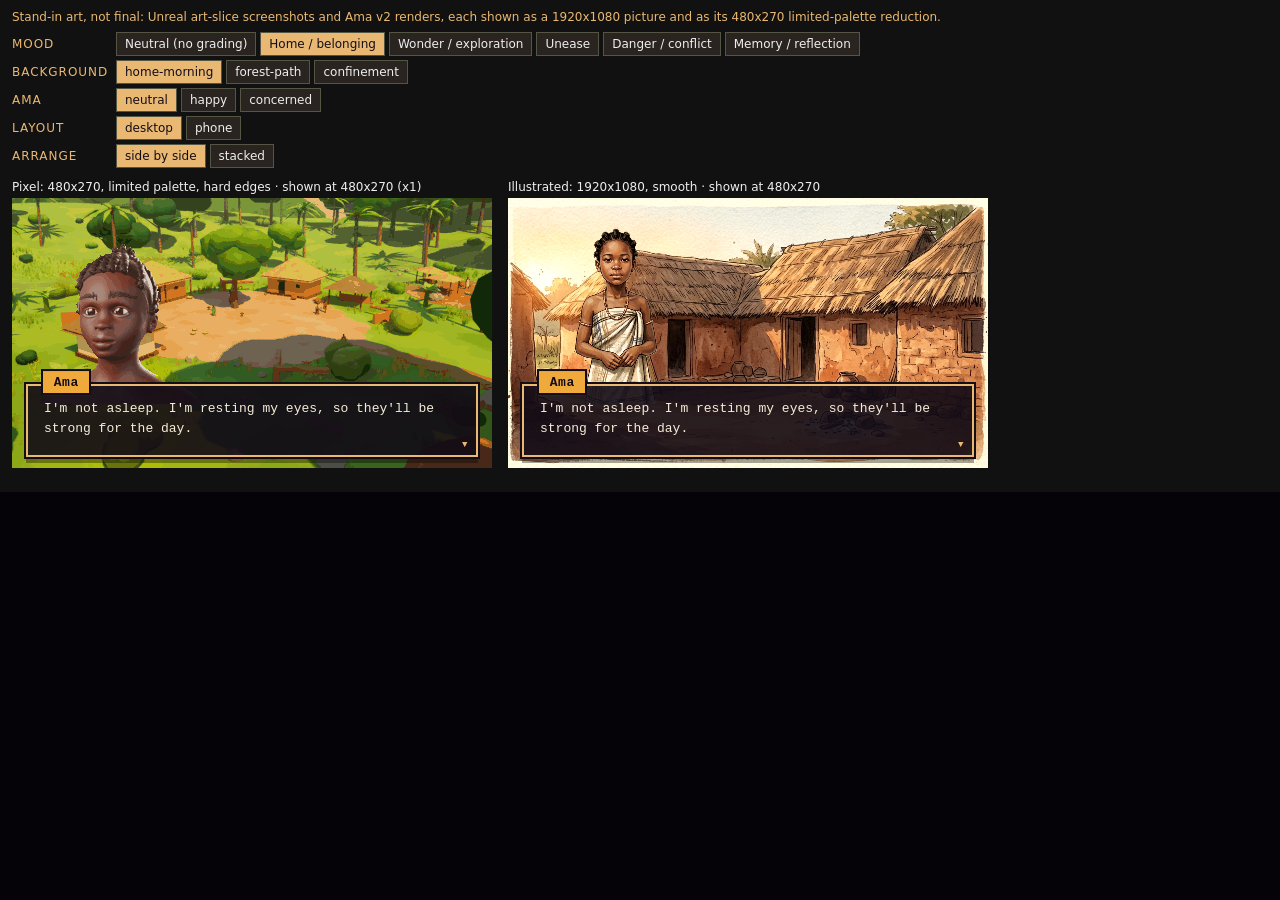
==== art-compare.html @ 06211ef2 "Preview build: chapters 1-5 with the illustrated art and paper interface Co-Authored-By: Claude Opus" ====
<!doctype html>
<html lang="en">
  <head>
    <meta charset="UTF-8" />
    <meta name="viewport" content="width=device-width, initial-scale=1.0" />
    <title>Humanity Explorer — Pixel versus illustrated</title>
    <script type="module" crossorigin src="./assets/artcompare-Dstd7EVN.js"></script>
    <link rel="modulepreload" crossorigin href="./assets/placeholders--wgHVJlW.js">
    <link rel="modulepreload" crossorigin href="./assets/mood-BhbZNVRS.js">
    <link rel="modulepreload" crossorigin href="./assets/DialogueBox-TfKI4Iy1.js">
    <link rel="stylesheet" crossorigin href="./assets/mood-D3hYzlsK.css">
  </head>
  <body class="art-compare">
    <header id="controls"></header>
    <main id="views"></main>
  </body>
</html>
---- assets/mood-D3hYzlsK.css ----
:root{--u: 2px;--gold: #e9b872;--ink: #f6ecd9;--night: #140d18;--panel: rgba(18, 12, 22, .9);--border: max(2px, var(--u));--font: ui-monospace, "SF Mono", Menlo, Consolas, "Liberation Mono", monospace}html,body{margin:0;height:100%;background:#050308;overflow:hidden}body{display:flex;align-items:center;justify-content:center}#game{position:relative;overflow:hidden;background:#000;color:var(--ink);font-family:var(--font);font-size:clamp(13px,calc(var(--u) * 8),30px);user-select:none;-webkit-user-select:none;touch-action:manipulation;-webkit-tap-highlight-color:transparent}#game[data-layout=portrait]{font-size:16px;background:#0b0810}#stage{position:absolute;top:0;left:0;image-rendering:crisp-edges;image-rendering:pixelated}#fade{position:absolute;top:0;right:0;bottom:0;left:0;background:#000;opacity:0;pointer-events:none;transition:opacity 0ms linear}#ui,.vn{position:absolute;top:0;right:0;bottom:0;left:0}[hidden]{display:none!important}.dialogue{position:absolute;left:3%;right:3%;bottom:4%;min-height:27%;box-sizing:border-box;padding:1em 1.2em 1.2em;background:var(--panel);border:var(--border) solid var(--gold);box-shadow:0 0 0 var(--border) var(--night),0 calc(var(--border) * 3) 0 #00000059;line-height:1.5;cursor:pointer}[data-layout=portrait] .dialogue{top:calc(var(--u) * 270 + 18px);left:10px;right:10px;bottom:10px;min-height:0;overflow-y:auto}[data-layout=portrait] .nameplate{position:static;display:inline-block;transform:none;margin-bottom:.5em}.dialogue .text{margin:0;white-space:pre-wrap}.dialogue .rest{visibility:hidden}.dialogue.narration .text{font-style:italic;color:#e3d5bd}.dialogue.thought .text{font-style:italic;color:#c9d2e6}.dialogue.thought .nameplate{opacity:.75}.nameplate{position:absolute;top:0;left:1em;transform:translateY(-65%);padding:.1em .8em;background:var(--name, var(--gold));color:var(--night);font-weight:700;letter-spacing:.04em;border:var(--border) solid var(--night)}.more{position:absolute;right:.9em;bottom:.35em;font-size:.7em;color:var(--gold);animation:bob .9s steps(2) infinite}@keyframes bob{50%{transform:translateY(.25em)}}.btn{font:inherit;color:var(--ink);background:var(--panel);border:var(--border) solid var(--gold);box-shadow:0 0 0 var(--border) var(--night);padding:.55em 1em;cursor:pointer;text-align:center;line-height:1.3}.btn:hover:not(:disabled),.btn:focus-visible{background:var(--gold);color:var(--night);outline:none}.btn:disabled{opacity:.45;cursor:default}.choices{position:absolute;top:0;right:0;bottom:33%;left:0;display:flex;flex-direction:column;align-items:center;justify-content:center;gap:.7em;padding:0 6%;background:#06040a73}[data-layout=portrait] .choices{inset:0 0 auto 0;height:calc(var(--u) * 270);padding:0 10px;gap:8px;font-size:14px}.choice{width:min(100%,36em);position:relative;padding-left:2.2em;padding-right:2.2em}.choice .key{position:absolute;left:.7em;opacity:.55}@media (hover: none){.choice{padding-left:1em;padding-right:1em}.choice .key{display:none}}.hud{position:absolute;top:.5em;right:.5em;font-size:.8em;padding:.25em .7em;opacity:.8}.screen{position:absolute;top:0;right:0;bottom:0;left:0;box-sizing:border-box;display:flex;flex-direction:column;align-items:center;justify-content:center;gap:.5em;padding:1em;text-align:center;overflow-y:auto;background:linear-gradient(#08050c59,#08050ccc)}.screen.panel,.screen.pause{background:#08050ce0}.screen.end{background:#000}.screen h1{margin:0;font-size:2.3em;font-weight:700;letter-spacing:.1em;color:var(--gold);text-shadow:calc(var(--border) * 1.5) calc(var(--border) * 1.5) 0 var(--night)}.screen.panel h1,.screen.pause h1{font-size:1.5em}.kicker,.sub{letter-spacing:.28em;text-transform:uppercase;font-size:.8em;color:#d8c7a8}.menu-list{display:flex;flex-direction:column;gap:.6em;margin-top:1.1em;width:min(100%,17em)}.screen.panel .menu-list{width:min(100%,30em)}.end-lines{margin-top:1.2em;color:#d8c7a8;line-height:1.7}.end-lines p{margin:0}.log{width:min(100%,36em);max-height:58%;overflow-y:auto;text-align:left;line-height:1.45;padding:0 .6em;box-sizing:border-box}.log p{margin:.55em 0}.log .who{color:var(--gold);font-weight:700}.log .narr{font-style:italic;color:#d8c7a8}.settings{display:flex;flex-direction:column;gap:.6em;margin-top:1em;width:min(100%,22em)}.settings .row{display:flex;align-items:center;justify-content:space-between;gap:1em}.settings .btn{min-width:7em;padding:.3em .8em}.settings input[type=range]{width:55%;accent-color:var(--gold)}@media (prefers-reduced-motion: reduce){.more{animation:none}}.hud-map{right:5.2em}.mapscreen{justify-content:flex-start;gap:.4em;padding:.7em 1em}.mapscreen h1{font-size:1.2em}.map-board{position:relative;width:min(100%,44em);flex:1 1 auto;min-height:11em;background:#e6d8b8;border:var(--border) solid #8a7350;box-shadow:inset 0 0 0 calc(var(--border) * 2) #d6c59e}.map-board svg{position:absolute;top:0;right:0;bottom:0;left:0;width:100%;height:100%}.map-board line{stroke:#7a6242;stroke-width:.5;stroke-dasharray:1.5 1.2;vector-effect:non-scaling-stroke}.clue{display:flex;flex-direction:column;gap:.15em;align-items:flex-start;text-align:left;font-size:.62em;line-height:1.25;padding:.4em .6em;color:#2a2016;background:#f4ead2;border:var(--border) solid #7a6242;border-left-width:calc(var(--border) * 4);cursor:pointer}.map-board .clue{position:absolute;width:11.5em;transform:translate(-50%,-50%)}.clue-cat{font-size:.8em;font-weight:700;letter-spacing:.12em;text-transform:uppercase}.clue-observed{border-left-color:#3f7d4a}.clue-observed .clue-cat{color:#2f6a3a}.clue-heard{border-left-color:#3b6ea5}.clue-heard .clue-cat{color:#2c5a8c}.clue-inferred{border-left-color:#b9791f}.clue-inferred .clue-cat{color:#96600f}.clue-unknown{border-left-color:#6d5a7a;border-style:dashed}.clue-unknown .clue-cat{color:#5a4868}.clue:hover,.clue:focus-visible{outline:calc(var(--border) * 2) solid var(--gold);outline-offset:var(--border);z-index:2}.clue.selected{background:#fff6c8;outline:calc(var(--border) * 2) solid #2a2016;z-index:2}.clue.fresh{background:#ffe9a8}.map-list{width:min(100%,34em);flex:1 1 auto;min-height:8em;overflow-y:auto;display:flex;flex-direction:column;gap:.35em;text-align:left}.map-list .clue{font-size:.72em}.map-heading{margin:.5em 0 0;font-size:.7em;letter-spacing:.18em;text-transform:uppercase;color:#d8c7a8}.map-info{width:min(100%,44em);box-sizing:border-box;min-height:4.2em;padding:.4em .7em;text-align:left;font-size:.78em;line-height:1.35;border:var(--border) solid #5a4a3c;background:#140e18e6}.map-info strong{color:var(--gold)}.map-info.found strong{color:#ffd76a}.map-info.miss strong{color:#d8c7a8}.map-info p{margin:.2em 0 0}.map-actions{display:flex;flex-wrap:wrap;justify-content:center;gap:.5em;font-size:.8em}.clue{font-family:inherit}.clue-private{border-left-color:#8c3b3b;background:#efe2cf}.clue-private .clue-cat{color:#7a2f2f}.choice-heading{font-size:.85em;letter-spacing:.24em;text-transform:uppercase;color:var(--gold);text-shadow:var(--border) var(--border) 0 var(--night)}.clue-reflection{border-left-color:#6f5aa8;background:#ece6f2}.clue-reflection .clue-cat{color:#57458c}.choices.observer{background:#040308d1;gap:1em}.choices.observer .choice{background:transparent;border-color:transparent;box-shadow:none;font-style:italic;color:#e8e0d0}.choices.observer .choice:hover,.choices.observer .choice:focus-visible{background:transparent;color:var(--gold);border-bottom-color:var(--gold)}.choices.observer .key{display:none}.clue-memory{border-left-color:#a0623a}.clue-memory .clue-cat{color:#8a5230}.clue-inherited{border-left-color:#3f8f8f;background:#e6efec}.clue-inherited .clue-cat{color:#2f7474}.archive-prompt{gap:1em}.archive-lives{list-style:none;margin:0;padding:0;color:#d8c7a8;line-height:1.8}.archive .clue{cursor:default;font-size:.72em}.clue-detail{font-size:.95em;color:#4a3c2c}.archive-note{margin:.2em 0;font-size:.78em;font-style:italic;color:#e8dcc0}.archive-foot{margin:0;font-size:.68em;letter-spacing:.08em;color:#a89a80}.btn.primary{border-color:#ffd76a}.archive-compare{display:grid;grid-template-columns:1fr 1fr;gap:.8em;width:100%;font-size:.74em;color:#e8dcc0}.archive-compare p{margin:0;padding:.6em .8em;border:1px solid rgba(232,220,192,.25);border-radius:4px;display:flex;flex-direction:column;gap:.3em}.archive-compare-name{font-size:.8em;letter-spacing:.1em;text-transform:uppercase;color:#a89a80}.clue-documented{border-left-color:#3f7d4a}.clue-documented .clue-cat{color:#2f6a3a}.clue-reported{border-left-color:#3b6ea5}.clue-reported .clue-cat{color:#2c5a8c}.clue-unconfirmed{border-left-color:#b07a2a;border-left-style:dashed}.clue-unconfirmed .clue-cat{color:#8a5d18}canvas.world{position:absolute;top:0;left:0;display:block}.world-hud{position:absolute;top:0;right:0;bottom:0;left:0;pointer-events:none;font-family:var(--font);color:#f6ecd8}body[data-exploring] #ui{pointer-events:none}.world-hud.interactive{pointer-events:auto;touch-action:none}.world-objective{position:absolute;top:.6em;left:.7em;font-size:.72em;letter-spacing:.04em;padding:.3em .7em;background:#140e0a8c;border-left:3px solid #e9b872;max-width:60%}.world-prompt{position:absolute;bottom:9%;left:50%;transform:translate(-50%);font-size:.8em;padding:.35em .9em;background:#140e0ab8;border:1px solid rgba(233,184,114,.7);border-radius:999px;white-space:nowrap}.world-prompt:before{content:"E";display:inline-block;margin-right:.5em;padding:0 .4em;border-radius:3px;background:#e9b872;color:#1a120c;font-weight:700}@media (hover: none){.world-prompt:before{content:"Tap"}}.world-caption{position:absolute;top:14%;left:50%;max-width:70%;transform:translate(-50%) rotate(-.6deg);font-size:.86em;line-height:1.4;padding:.6em .9em;background:#f7f0e1;color:#1d1510;border:2px solid #1d1510;box-shadow:4px 4px #00000073;opacity:0}.world-caption.in{animation:caption-in .42s ease-out forwards}@keyframes caption-in{0%{opacity:0;transform:translate(-50%) translateY(-6px) rotate(-.6deg)}to{opacity:1;transform:translate(-50%) rotate(-.6deg)}}.world-hint{position:absolute;bottom:18%;left:50%;transform:translate(-50%);font-size:.7em;font-style:italic;opacity:.9;text-shadow:0 1px 3px #000}.letterbox{position:absolute;left:0;right:0;height:0;background:#000;transition:height .6s ease}.letterbox.top{top:0}.letterbox.bottom{bottom:0}.world-hud.boxed .letterbox{height:9%}.cut-in{position:absolute;top:12%;right:18%;bottom:12%;left:18%;background:#f7f0e1;border:3px solid #1d1510;clip-path:polygon(6% 0,100% 0,94% 100%,0 100%);display:flex;align-items:flex-end;justify-content:center;overflow:hidden;opacity:0;transform:scale(1.04);transition:opacity .22s ease,transform 2s ease-out}.cut-in.in{opacity:1;transform:scale(1)}.cut-in canvas{height:100%;image-rendering:pixelated}.touch-stick{position:absolute;width:64px;height:64px;margin:-32px 0 0 -32px;border-radius:50%;border:2px solid rgba(255,255,255,.5);background:#ffffff14}.hud-auto{right:auto;left:.5em}.hud-skip{right:auto;left:4.6em}.hud[aria-pressed=true]{opacity:1}@media (prefers-reduced-motion: reduce){.letterbox,.cut-in{transition-duration:1ms}.world-caption.in{animation-duration:1ms}}body.art-test{display:flex;align-items:flex-start;gap:10px;padding:10px;background:#111}body.art-test #game{position:relative;flex:none}body.art-test #panel{width:270px;color:#eee;font:12px system-ui,sans-serif;max-height:calc(100vh - 20px);overflow:auto}body.art-test #panel h3{margin:10px 0 4px;font-size:12px;text-transform:uppercase;letter-spacing:.08em;color:#e9b872}body.art-test #panel button{display:block;width:100%;margin:2px 0;padding:4px 6px;text-align:left;background:#2a2420;color:#eee;border:1px solid #554;cursor:pointer}body.art-test #panel input[type=range]{width:140px;vertical-align:middle}.play{position:absolute;top:0;right:0;bottom:0;left:0;z-index:5;font-family:var(--font);color:#f6ecd8;touch-action:none;animation:play-in .45s ease-out;transition:opacity .45s}.play.leaving{opacity:0}@keyframes play-in{0%{opacity:0}}.play canvas{position:absolute;top:0;left:0;width:calc(var(--u) * 480);height:calc(var(--u) * 270);image-rendering:pixelated;image-rendering:crisp-edges;background:#000}.play canvas.painted{image-rendering:auto}.play-objective,.play-clock{position:absolute;top:.6em;padding:.25em .7em;background:#08050cb8;font-size:.85em;letter-spacing:.06em}.play-objective{left:.6em;max-width:70%}.play-clock{right:.6em;font-variant-numeric:tabular-nums}.play-clock.low{color:#ff9a7a}.play-prompt{position:absolute;left:50%;bottom:4.6em;transform:translate(-50%);font-size:.85em;white-space:nowrap}.play-caption{position:absolute;left:50%;bottom:.8em;transform:translate(-50%);width:min(92%,34em);padding:.55em .9em;background:#08050cdb;border:var(--border) solid #6b5a43;line-height:1.45;font-size:.95em}.play-caption b{color:var(--gold);margin-right:.5em}[data-layout=portrait] .play-caption{top:calc(var(--u) * 270 + .6em);bottom:auto}[data-layout=portrait] .play-prompt{top:calc(var(--u) * 270 - 2.6em);bottom:auto}body[data-playing] #ui{pointer-events:none}.choice-timer{height:calc(var(--border) * 2);background:#f6ecd82e;margin-bottom:.5em}.choice-timer-fill{height:100%;width:100%;background:var(--gold);transition:width 60ms linear}.screen.end.fail h1{color:#d8c7a8;font-size:1.5em;letter-spacing:.06em}.screen.end.fail .kicker{color:#b9705c}.art-badge{position:absolute;top:0;left:50%;transform:translate(-50%);z-index:6;padding:2px 6px;white-space:nowrap;font:10px system-ui,sans-serif;color:#1a1208;background:#e9b872d9;pointer-events:none}html:has(body.art-compare),body.art-compare{height:auto;overflow:auto}body.art-compare{display:block;padding:10px 12px 24px;background:#111;color:#eee;font:12px system-ui,sans-serif}body.art-compare .note{margin-bottom:8px;color:#e9b872}body.art-compare .group{display:flex;flex-wrap:wrap;align-items:center;gap:4px;margin:4px 0}body.art-compare .group .title{width:100px;text-transform:uppercase;letter-spacing:.08em;color:#e9b872}body.art-compare .pick{padding:4px 8px;font:inherit;color:#eee;background:#2a2420;border:1px solid #554;cursor:pointer}body.art-compare .pick[aria-pressed=true]{color:#140d18;background:#e9b872}body.art-compare #views{display:flex;flex-wrap:wrap;gap:16px;margin-top:12px}body.art-compare #views.stacked{flex-direction:column}body.art-compare .view{margin:0}body.art-compare figcaption{margin-bottom:4px}body.art-compare .game{position:relative;overflow:hidden;background:#000;color:var(--ink);font-family:var(--font);font-size:clamp(13px,calc(var(--u) * 8),30px)}body.art-compare .game[data-layout=portrait]{font-size:16px;background:#0b0810}body.art-compare .stage{position:absolute;top:0;left:0;image-rendering:crisp-edges;image-rendering:pixelated}.dev-skip{position:fixed;left:8px;bottom:8px;z-index:1000;font-size:12px;padding:4px 10px;opacity:.55;background:#5a1e2a;border-color:#c0566a}.dev-skip:hover,.dev-skip:focus-visible{opacity:1}#game[data-art=hd]{--paper: #f4ead6;--paper-deep: #e8d8b8;--paper-wash: rgba(244, 234, 214, .95);--ink-dark: #2b1d14;--ink-soft: #5e4836;--sienna: #9a4724;--ochre: #c58a35;--ochre-light: #f1cf8f;--shade: rgba(36, 22, 12, .5);--serif: "Iowan Old Style", "Palatino Linotype", Palatino, "Book Antiqua", Georgia, serif;font-family:var(--serif);background:#1d140d}#game[data-art=hd] .dialogue{color:var(--ink-dark);background:radial-gradient(120% 140% at 50% 0%,rgba(255,250,238,.7),transparent 60%),radial-gradient(90% 120% at 100% 100%,rgba(197,138,53,.12),transparent 70%),var(--paper-wash);border:1px solid rgba(43,29,20,.55);border-radius:3px;box-shadow:inset 0 0 0 .35em var(--paper-wash),inset 0 0 0 calc(.35em + 1px) #2b1d1459,0 .5em 1.6em var(--shade);padding:1.15em 1.5em 1.3em;line-height:1.55;font-size:1.08em}#game[data-art=hd] .dialogue.narration .text{color:var(--ink-soft)}#game[data-art=hd] .dialogue.thought .text{color:#34506f}#game[data-art=hd] .nameplate{background:var(--paper);color:var(--ink-dark);border:1px solid rgba(43,29,20,.55);border-bottom:.22em solid var(--name, var(--ochre));border-radius:3px 3px 0 0;padding:.12em .9em .08em;font-variant:small-caps;letter-spacing:.08em;font-size:1.02em;box-shadow:0 .2em .6em var(--shade)}#game[data-art=hd] .more{color:var(--sienna);animation-timing-function:ease-in-out}#game[data-art=hd] .btn{color:var(--ink-dark);background:var(--paper-wash);border:1px solid rgba(43,29,20,.5);border-radius:3px;box-shadow:0 .2em .7em var(--shade);font-family:var(--serif);transition:background .16s ease,color .16s ease,transform .16s ease}#game[data-art=hd] .btn:hover:not(:disabled),#game[data-art=hd] .btn:focus-visible{background:var(--sienna);color:var(--paper);border-color:var(--sienna);transform:translateY(-1px)}#game[data-art=hd] .btn.primary{border-color:var(--sienna);box-shadow:inset 0 0 0 1px var(--sienna),0 .2em .7em var(--shade)}#game[data-art=hd] .hud{font-size:.78em;padding:.2em .75em;opacity:.88}#game[data-art=hd] .hud[aria-pressed=true]{background:var(--ochre);color:var(--ink-dark);opacity:1}#game[data-art=hd] .choices{background:linear-gradient(#24160c2e,#24160c80);gap:.6em}#game[data-art=hd] .choice{text-align:left;padding:.6em 1.2em .6em 2.6em;line-height:1.35}#game[data-art=hd] .choice .key{left:.9em;color:var(--sienna);opacity:.8;font-variant-numeric:oldstyle-nums}#game[data-art=hd] .choice:hover .key,#game[data-art=hd] .choice:focus-visible .key{color:var(--ochre-light)}#game[data-art=hd] .choice-heading{color:var(--paper);text-shadow:0 1px 6px rgba(0,0,0,.7);font-variant:small-caps;text-transform:none;letter-spacing:.16em;font-size:1em}#game[data-art=hd] .choice-timer{height:.28em;border-radius:1em;background:#f4ead659;overflow:hidden}#game[data-art=hd] .choice-timer-fill{background:var(--ochre)}#game[data-art=hd] .choices.observer{background:#18100ac7}#game[data-art=hd] .choices.observer .choice{color:var(--paper);background:transparent;border-color:transparent;box-shadow:none;text-align:center;padding-left:1.2em}#game[data-art=hd] .choices.observer .choice:hover,#game[data-art=hd] .choices.observer .choice:focus-visible{color:var(--ochre-light);background:transparent;transform:none}#game[data-art=hd] .screen{background:radial-gradient(120% 100% at 50% 40%,#24160c26,#180e08b8)}#game[data-art=hd] .screen h1{color:var(--paper);font-weight:600;letter-spacing:.06em;font-size:2.6em;text-shadow:0 2px 14px rgba(0,0,0,.65)}#game[data-art=hd] .kicker,#game[data-art=hd] .sub{color:var(--ochre-light);font-variant:small-caps;text-transform:none;letter-spacing:.22em;font-size:.95em;text-shadow:0 1px 6px rgba(0,0,0,.7)}#game[data-art=hd] .menu-list{gap:.55em}#game[data-art=hd] .screen.panel:not(.mapscreen),#game[data-art=hd] .screen.pause{color:var(--ink-dark);background:radial-gradient(130% 90% at 50% 0%,rgba(255,250,238,.6),transparent 70%),var(--paper-wash)}#game[data-art=hd] .screen.panel:not(.mapscreen) h1,#game[data-art=hd] .screen.pause h1{color:var(--ink-dark);text-shadow:none;font-size:1.7em}#game[data-art=hd] .screen.panel:not(.mapscreen) .kicker,#game[data-art=hd] .screen.panel:not(.mapscreen) .sub,#game[data-art=hd] .screen.pause .kicker,#game[data-art=hd] .screen.pause .sub{color:var(--sienna);text-shadow:none}#game[data-art=hd] .screen.panel:not(.mapscreen) .btn,#game[data-art=hd] .screen.pause .btn{box-shadow:none}#game[data-art=hd] .settings .row{padding-bottom:.45em;border-bottom:1px dotted rgba(43,29,20,.3)}#game[data-art=hd] .settings input[type=range]{accent-color:var(--sienna)}#game[data-art=hd] .log .who{color:var(--sienna);font-variant:small-caps;letter-spacing:.05em}#game[data-art=hd] .log .narr{color:var(--ink-soft)}#game[data-art=hd] .screen.end{background:radial-gradient(100% 100% at 50% 45%,#2a1d13,#0d0906)}#game[data-art=hd] .end-lines{color:var(--paper-deep);font-style:italic;line-height:1.8}#game[data-art=hd] .screen.end.fail h1{color:var(--paper);font-style:italic;font-weight:500}#game[data-art=hd] .screen.end.fail .kicker{color:#d99a7d}#game[data-art=hd] .play{font-family:var(--serif)}#game[data-art=hd] .play-objective,#game[data-art=hd] .play-clock{color:var(--ink-dark);background:var(--paper-wash);border:1px solid rgba(43,29,20,.45);border-radius:3px;box-shadow:0 .2em .6em var(--shade);letter-spacing:.02em;font-style:italic}#game[data-art=hd] .play-clock{font-style:normal}#game[data-art=hd] .play-clock.low{color:var(--sienna)}#game[data-art=hd] .play-caption{color:var(--ink-dark);background:var(--paper-wash);border:1px solid rgba(43,29,20,.55);border-radius:3px;box-shadow:inset 0 0 0 .3em var(--paper-wash),inset 0 0 0 calc(.3em + 1px) #2b1d144d,0 .4em 1.2em var(--shade);padding:.75em 1.1em}#game[data-art=hd] .play-caption b{color:var(--sienna);font-variant:small-caps;letter-spacing:.05em}#game[data-art=hd] .play-prompt{border-radius:999px;padding:.35em 1.1em}body:has(#game[data-art=hd]){background:#120c08}#game[data-art=hd][data-layout=portrait]{background:#1d140d}
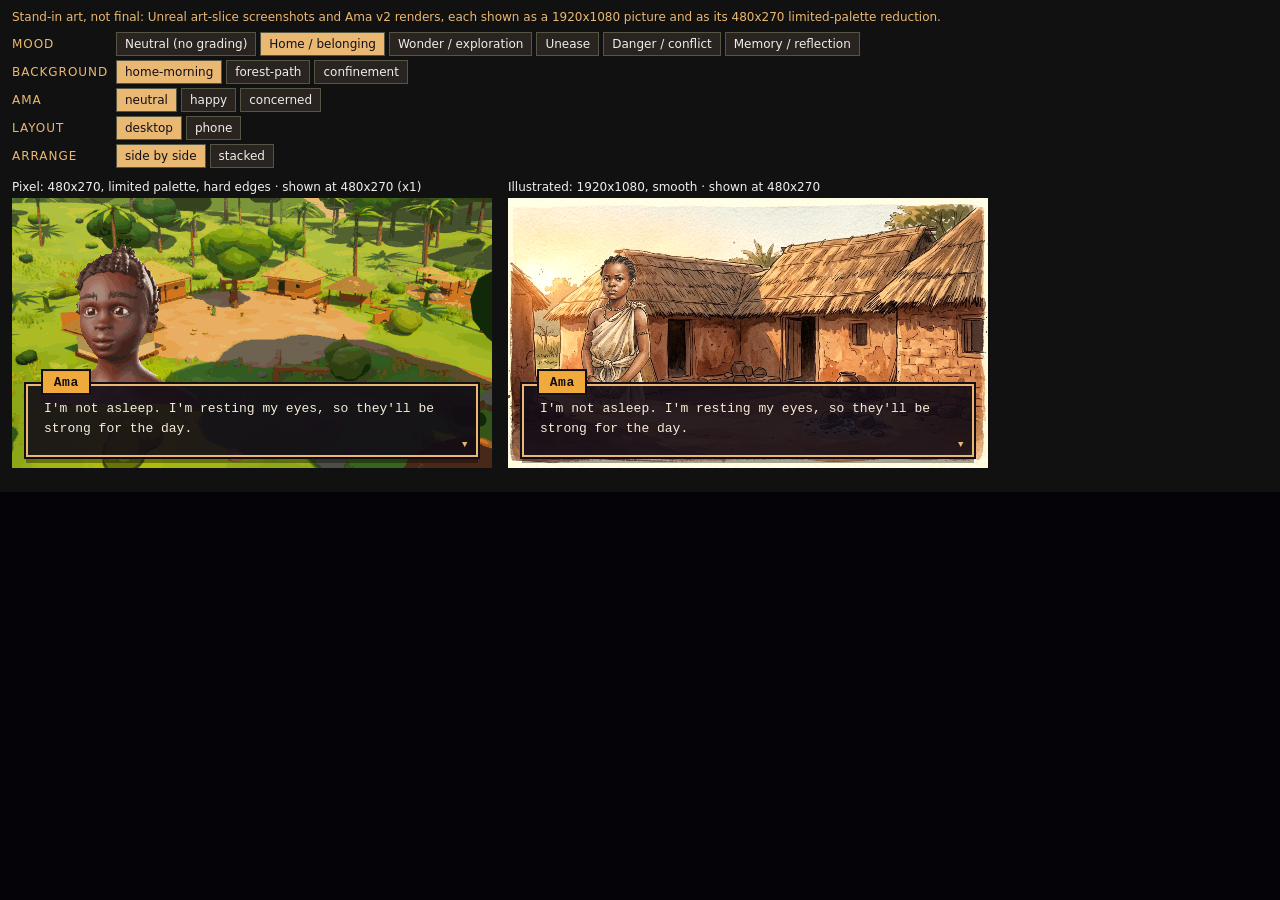
==== commit 68ec41f5: "Preview build: correct Ama and Kofi portraits Co-Authored-By: Claude Opus 5.5 <noreply@anthropic.com" ====
--- a/art-compare.html
+++ b/art-compare.html
@@ -4,10 +4,10 @@
     <meta charset="UTF-8" />
     <meta name="viewport" content="width=device-width, initial-scale=1.0" />
     <title>Humanity Explorer — Pixel versus illustrated</title>
-    <script type="module" crossorigin src="./assets/artcompare-Dstd7EVN.js"></script>
-    <link rel="modulepreload" crossorigin href="./assets/placeholders--wgHVJlW.js">
-    <link rel="modulepreload" crossorigin href="./assets/mood-BhbZNVRS.js">
-    <link rel="modulepreload" crossorigin href="./assets/DialogueBox-TfKI4Iy1.js">
+    <script type="module" crossorigin src="./assets/artcompare-BFOrC8E0.js"></script>
+    <link rel="modulepreload" crossorigin href="./assets/placeholders-CGOXZXX4.js">
+    <link rel="modulepreload" crossorigin href="./assets/mood-HWtBdBc5.js">
+    <link rel="modulepreload" crossorigin href="./assets/DialogueBox-wFEgJI5a.js">
     <link rel="stylesheet" crossorigin href="./assets/mood-D3hYzlsK.css">
   </head>
   <body class="art-compare">
